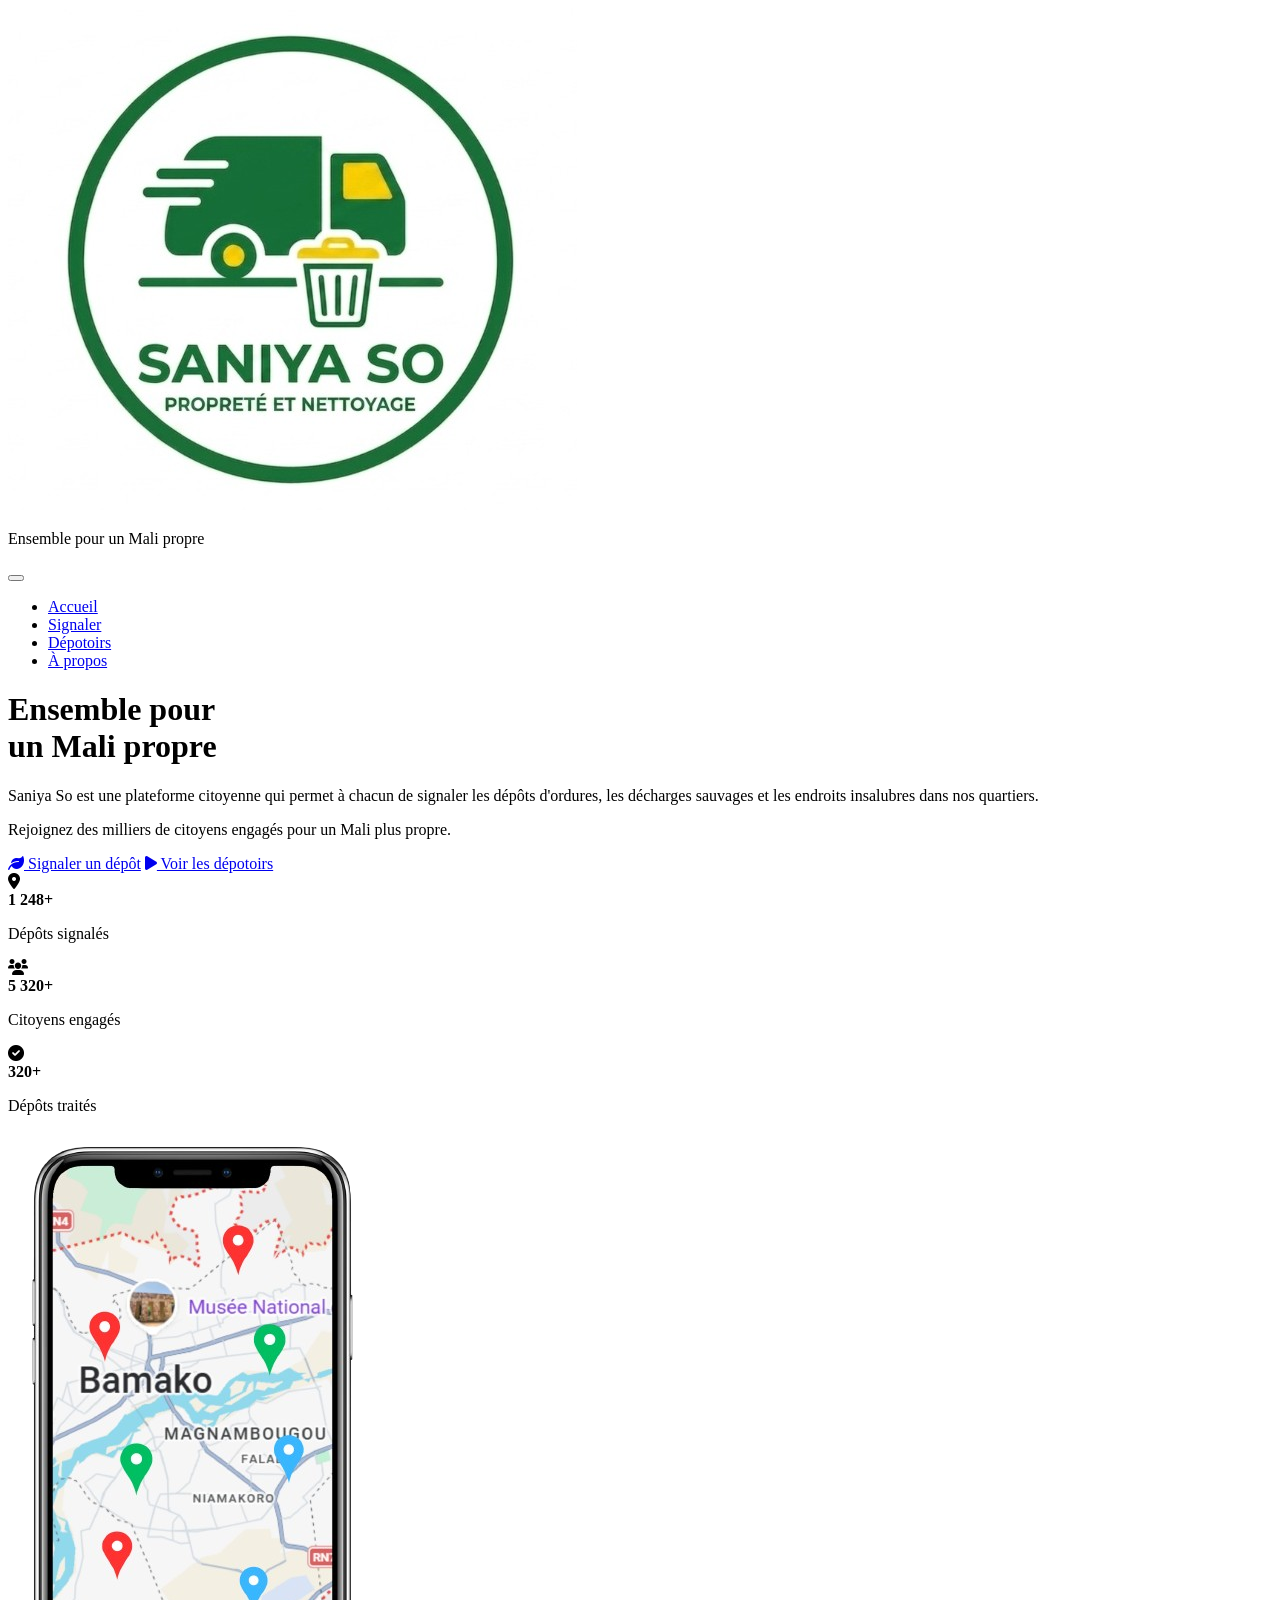
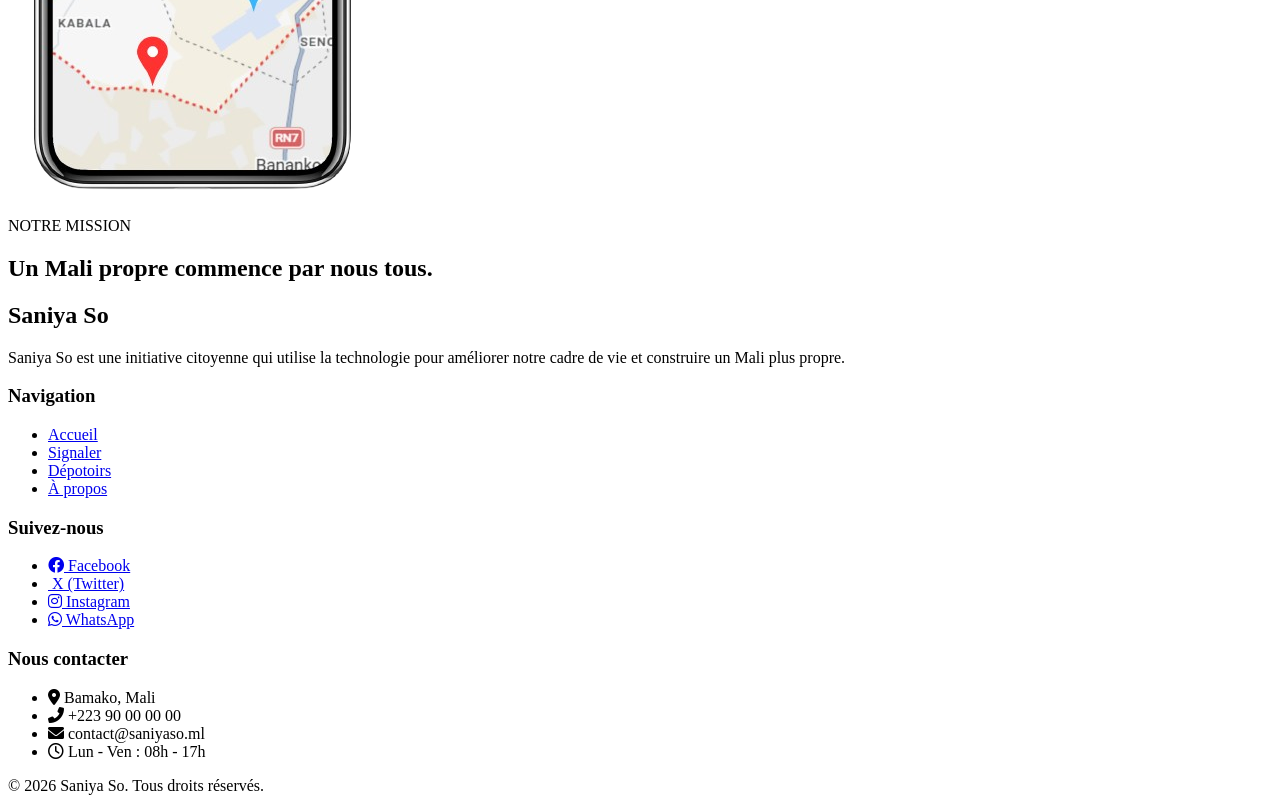
==== index.html @ 662f0945 "Initial commit: Saniya So - Plateforme citoyenne pour un Mali propre" ====
<!DOCTYPE html>
<html lang="fr">
<head>
    <meta charset="UTF-8">
    <meta name="viewport" content="width=device-width, initial-scale=1.0">
    <title>Saniya So - Mali Propre</title>
    <link rel="stylesheet" href="style.css">
    <link href="https://fonts.googleapis.com/css2?family=Inter:wght@400;600;700;800&display=swap" rel="stylesheet">
    <link rel="stylesheet" href="https://cdnjs.cloudflare.com/ajax/libs/font-awesome/6.0.0/css/all.min.css">
</head>
<body>

    <header class="header">
        <nav class="navbar">
            <div class="logo">
                <div class="logo-text">
                 <a href="index.html"><img src="images/logo.jpeg" alt="logo SaniyaSo"></a>
                    <p>Ensemble pour un Mali propre</p>
                </div>
            </div>
            <button class="menu-toggle" id="menuToggle">
                <span></span>
                <span></span>
                <span></span>
            </button>
            <ul class="nav-links" id="navLinks">
    <li><a href="index.html" class="active">Accueil</a></li>
    <li><a href="signaler.html">Signaler</a></li>
    <li><a href="depotoir.html">Dépotoirs</a></li>
    <li><a href="apropos.html">À propos</a></li>
</ul>
        </nav>
    </header>
    <main class="hero">
        <div class="hero-container">
            <div class="hero-content">
                <h1 class="title">Ensemble pour<br>un <span>Mali propre</span></h1>
                <p class="description">
                    Saniya So est une plateforme citoyenne qui permet à chacun de signaler les dépôts d'ordures, les décharges sauvages et les endroits insalubres dans nos quartiers.
                </p>
                <p class="sub-description">Rejoignez des milliers de citoyens engagés pour un Mali plus propre.</p>
                <div class="actions">
                    <a href="signaler.html" class="btn btn-green"><i class="fas fa-leaf"></i> Signaler un dépôt</a>
                    <a href="depotoir.html" class="btn btn-outline"><i class="fas fa-play"></i> Voir les dépotoirs</a>
                </div>
                <div class="stats">
                    <div class="stat-card">
                        <span class="icon"><i class="fas fa-map-marker-alt"></i></span>
                        <div><strong>1 248+</strong><p>Dépôts signalés</p></div>
                    </div>
                    <div class="stat-card">
                        <span class="icon"><i class="fas fa-users"></i></span>
                        <div><strong>5 320+</strong><p>Citoyens engagés</p></div>
                    </div>
                    <div class="stat-card">
                        <span class="icon"><i class="fas fa-check-circle"></i></span>
                        <div><strong>320+</strong><p>Dépôts traités</p></div>
                    </div>
                </div>
            </div>

            <div class="hero-visual">
                <img src="images/iphone.png" alt="Saniya App" class="phone">
            </div>
        </div>
    </main>

    <div class="mission">
        <p class="mission-tag">NOTRE MISSION</p>
        <h2>Un Mali propre commence par nous tous.</h2>
        <div class="line"></div>
    </div>

    <footer class="main-footer">
        <div class="footer-inner">
            <div class="footer-section left">
                <div class="footer-brand">
                    <h2>Saniya So</h2>
                </div>
                <p class="description-footer">
                    Saniya So est une initiative citoyenne qui utilise la technologie pour améliorer notre cadre de vie et construire un Mali plus propre.
                </p>
            </div>

            <div class="footer-section center">
                <h3>Navigation</h3>
                <ul>
                    <li><a href="#">Accueil</a></li>
                    <li><a href="#">Signaler</a></li>
                    <li><a href="#">Dépotoirs</a></li>
                    <li><a href="#">À propos</a></li>
                </ul>
            </div>
<div class="footer-section center">
    <h3>Suivez-nous</h3>
    <ul class="social-links">
        <li><a href="#"><i class="fab fa-facebook"></i> Facebook</a></li>
        <li><a href="#"><i class="fab fa-x-twitter"></i> X (Twitter)</a></li>
        <li><a href="#"><i class="fab fa-instagram"></i> Instagram</a></li>
        <li><a href="#"><i class="fab fa-whatsapp"></i> WhatsApp</a></li>
    </ul>
</div>
            <div class="footer-section right">
                <h3>Nous contacter</h3>
                <ul class="contact-info">
    <li><i class="fas fa-map-marker-alt"></i> Bamako, Mali</li>
    <li><i class="fas fa-phone-alt"></i> +223 90 00 00 00</li>
    <li><i class="fas fa-envelope"></i> contact@saniyaso.ml</li>
    <li><i class="far fa-clock"></i> Lun - Ven : 08h - 17h</li>
</ul>
            </div>
        </div>

        <div class="footer-bottom">
            <p>© 2026 Saniya So. Tous droits réservés.</p>
        </div>
    </footer>

    <script>
        const menuToggle = document.getElementById('menuToggle');
        const navLinks = document.getElementById('navLinks');
        
        menuToggle.addEventListener('click', () => {
            navLinks.classList.toggle('active');
            menuToggle.classList.toggle('active');
        });
    </script>

</body>
</html>
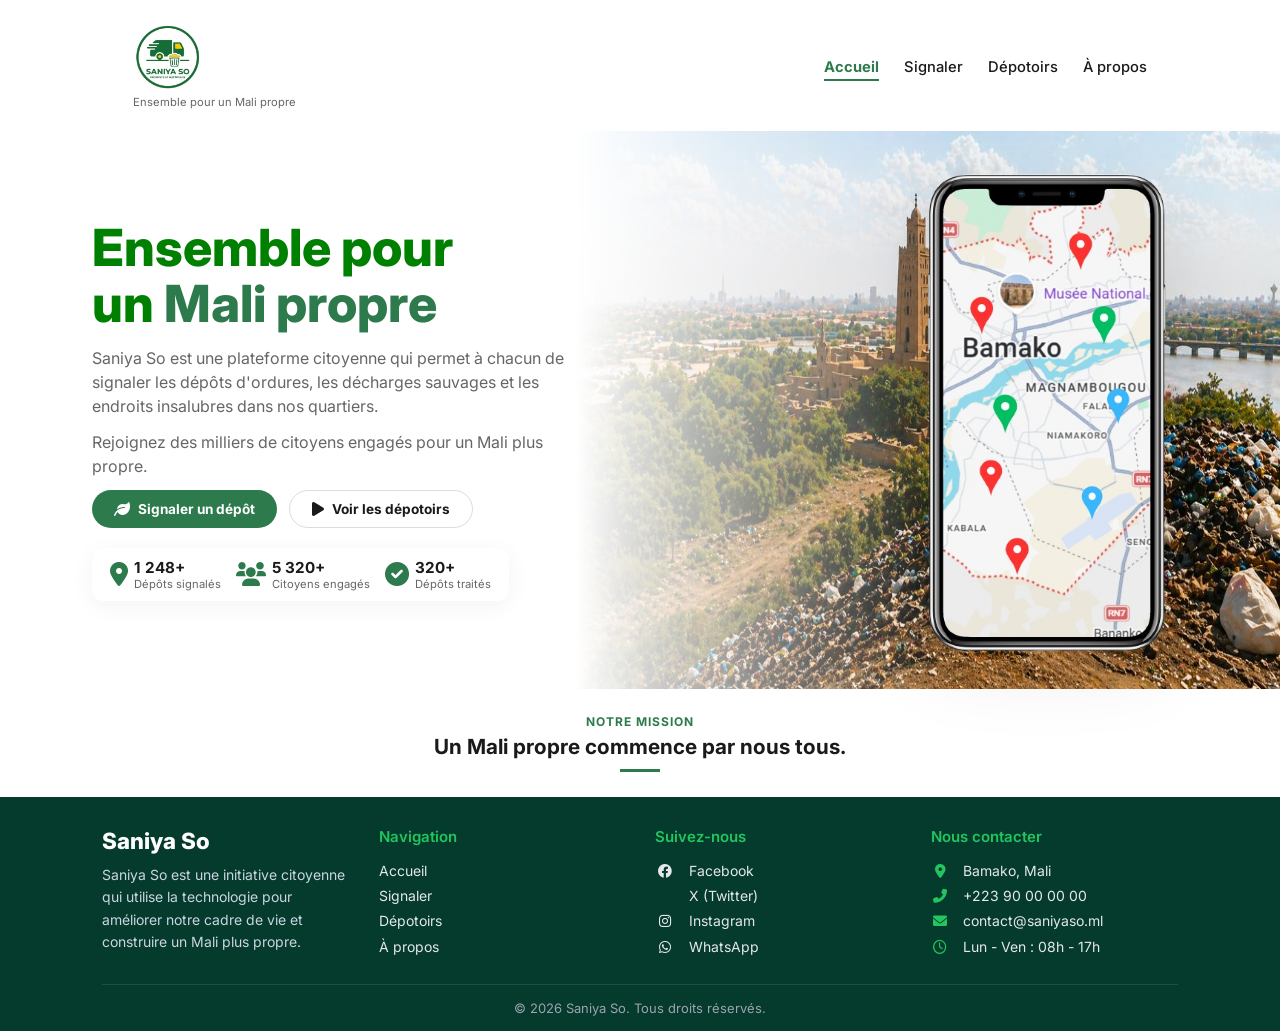
==== commit ab22ef05: "new" ====
--- a/index.html
+++ b/index.html
@@ -4,7 +4,7 @@
     <meta charset="UTF-8">
     <meta name="viewport" content="width=device-width, initial-scale=1.0">
     <title>Saniya So - Mali Propre</title>
-    <link rel="stylesheet" href="style.css">
+    <link rel="stylesheet" href="Style.css">
     <link href="https://fonts.googleapis.com/css2?family=Inter:wght@400;600;700;800&display=swap" rel="stylesheet">
     <link rel="stylesheet" href="https://cdnjs.cloudflare.com/ajax/libs/font-awesome/6.0.0/css/all.min.css">
 </head>
--- a/Style.css
+++ b/Style.css
@@ -0,0 +1,1221 @@
+nav{
+    display: flex;
+    justify-content: space-between;
+    align-items: center;
+    padding: 10px 5%;
+    background-color: white;
+
+}
+nav img{
+    width: 70px;
+    height: 70px;
+    object-fit: cover;
+    border-radius:  10px;
+    display: block;
+}
+
+nav ul{
+    list-style: none;
+    margin: 0;
+    padding: 0;
+    display: flex;
+    gap: 30px;
+}
+nav ul a {
+    color: green;
+    text-decoration: none;
+    font-weight: 600;
+}
+nav ul a:hover{
+    color: #107f10;
+    text-decoration: underline;
+}
+body{
+    margin: 0;
+    padding: 0;
+    background-image: url( img-déchets.jpg);
+    background-size: 100% 100%;
+    background-position: center;
+    background-attachment: fixed;
+    background-repeat: no-repeat;
+ }
+h1{
+    text-align: center;
+    color:green;
+    width: 100%;
+    position: sticky;
+    top: 0;
+}
+form {
+    background-color: rgba(255, 255, 255, 0.2); 
+    backdrop-filter: blur(10px); 
+    border: 1px solid rgba(255, 255, 255, 0.3);
+    
+    display: flex;
+    flex-direction: column;
+    border-radius: 50px;
+    width: 50%;
+    align-items: center;
+    justify-content: center;
+    margin-top: 20px;
+    gap: 20px;
+    padding: 40px; 
+    margin-bottom: 50px;
+}
+label {
+    color: white; 
+    text-shadow: 1px 1px 2px rgba(0,0,0,0.5); 
+}
+input, #zone-desc {
+    background-color: rgba(255, 255, 255, 0.7); 
+    border: none;
+    border-radius: 10px;
+}
+#zone-desc{
+    margin-bottom: 15px;
+    height: 100px;
+    width: 50%;
+    padding: 10px;
+}
+.formdepo{
+display:flex ;
+align-items: center;
+justify-content: center;
+flex-direction: column;
+}
+
+#zone-desc{
+    height: 100px;
+    padding: AUTO;
+   
+}
+
+.boite-photo{
+    background: #fff;
+    padding: 40px 20px;
+    border-radius: 20px;
+    width: 200px;
+    text-align: center;
+    max-width: 360px;
+    box-shadow: 0 4px 10px rgba(0,0,0,0.5);
+    margin-bottom: 50px;
+}
+#icon-placeholder svg{
+    width: 48px;
+    height: 48px;
+    display: block;
+}
+#icon-placeholder svg path{
+    fill: #1d9041;
+}
+.boite-photo h2{
+    font-size: 1.2rem;
+    color: #333;
+    font-weight: bold;
+    margin-bottom: 8px;
+}
+.boite-photo p{
+    font-size: 0.85rem;
+    color: #777;
+    line-height: 1.4;
+}
+.green-btn{
+    background-color: #1d9041;
+    color: white;
+    padding: 12px 25px;
+    border-radius: 12px;
+    display: inline-flex;
+    align-items: center;
+    gap: 10px;
+    cursor: pointer;
+    font-weight: 600;
+    border: 0.9rem;
+    transition: background 0.3s ease;
+}
+.green-btn:hover{
+    background-color: #167032;
+}
+.green-btn span{
+    font-size: 1.1rem;
+}
+button{
+    background-color: green;
+    color: white;
+}
+.conteneur-blanc {
+    display: flex;
+    flex-direction: column;
+    align-items: center; 
+    justify-content: center;
+    padding: 40px; 
+    gap: 30px; 
+}
+.bloc-photo {
+    margin-top: 30px;    
+    margin-bottom: 30px;
+}
+  :root {
+    --green: #2D7A4D;
+    --dark: #1A1A1A;
+    --gray: #666;
+}
+
+* { 
+    margin: 0; 
+    padding: 0; 
+    box-sizing: border-box; 
+}
+
+body {
+    font-family: 'Inter', sans-serif;
+    min-height: 100vh;
+    display: flex;
+    flex-direction: column;
+    overflow-y: auto;
+    overflow-x: hidden;
+    background: #fff;
+    color: var(--dark);
+}
+.header { 
+    padding: 12px 6%; 
+    background: #fff;
+    position: relative;
+    z-index: 10;
+} 
+.navbar { 
+    display: flex; 
+    justify-content: space-between; 
+    align-items: center; 
+}
+.logo { 
+    display: flex; 
+    align-items: center; 
+}
+.logo-text h1 { 
+    color: var(--green); 
+    font-size: 1.45rem; 
+    font-weight: 800; 
+    line-height: 1; 
+    text-align: left;
+}
+.logo-text p { 
+    font-size: 0.7rem; 
+    color: var(--gray); 
+    margin-top: 3px;
+    text-align: left;
+}
+.nav-links { 
+    display: flex; 
+    list-style: none; 
+    gap: 25px; 
+}
+.nav-links a { 
+    text-decoration: none; 
+    color: var(--dark); 
+    font-weight: 500; 
+    font-size: 0.92rem; 
+}
+.nav-links a.active { 
+    color: var(--green); 
+    border-bottom: 2px solid var(--green); 
+    padding-bottom: 3px; 
+    font-weight: 700; 
+}
+.menu-toggle {
+    display: none;
+    flex-direction: column;
+    gap: 5px;
+    background: none;
+    border: none;
+    cursor: pointer;
+    padding: 5px;
+    z-index: 1000;
+}
+
+.menu-toggle span {
+    width: 28px;
+    height: 3px;
+    background: var(--green);
+    border-radius: 3px;
+    transition: all 0.3s ease;
+}
+
+.menu-toggle.active span:nth-child(1) {
+    transform: rotate(45deg) translate(8px, 8px);
+}
+
+.menu-toggle.active span:nth-child(2) {
+    opacity: 0;
+}
+
+.menu-toggle.active span:nth-child(3) {
+    transform: rotate(-45deg) translate(7px, -7px);
+}
+.signaler-hero {
+    background: #fff;
+    padding: 80px 6% 60px;
+    text-align: center;
+    position: relative;
+    overflow: hidden;
+}
+
+.signaler-hero::before {
+    content: '';
+    position: absolute;
+    top: 0;
+    left: 0;
+    right: 0;
+    height: 4px;
+    background: linear-gradient(90deg, #2D7A4D 0%, #1a5a36 50%, #2D7A4D 100%);
+}
+
+.signaler-hero::after {
+    content: '';
+    position: absolute;
+    bottom: 0;
+    left: 50%;
+    transform: translateX(-50%);
+    width: 80px;
+    height: 4px;
+    background: #2D7A4D;
+    border-radius: 2px;
+}
+
+.signaler-hero .hero-overlay h1 {
+    font-size: 2.8rem;
+    font-weight: 800;
+    margin-bottom: 15px;
+    color: #1A1A1A;
+    position: relative;
+    display: inline-block;
+}
+
+.signaler-hero .hero-overlay h1::after {
+    content: '';
+    position: absolute;
+    bottom: -10px;
+    left: 50%;
+    transform: translateX(-50%);
+    width: 60px;
+    height: 3px;
+    background: #2D7A4D;
+    border-radius: 2px;
+}
+
+.signaler-hero .hero-overlay p {
+    font-size: 1.15rem;
+    color: #666;
+    max-width: 650px;
+    margin: 25px auto 0;
+    line-height: 1.7;
+    font-weight: 400;
+}
+
+.hero {
+    position: relative;
+    display: flex;
+    align-items: center;
+    background-image: url('images/fond.jpg'); 
+    background-size: 58% 100%; 
+    background-position: right top;
+    background-repeat: no-repeat;
+    padding: 20px 0;
+    min-height: 62vh;
+}
+.hero::before {
+    content: '';
+    position: absolute;
+    inset: 0;
+    background: linear-gradient(90deg, #fff 45%, rgba(255,255,255,0) 75%);
+    z-index: 1;
+}
+.hero-container {
+    width: 100%;
+    max-width: 1250px;
+    margin: 0 auto;
+    padding: 0 6%; 
+    display: flex;
+    justify-content: space-between;
+    align-items: center;
+    z-index: 2;
+}
+.hero-content { 
+    flex: 1.1; 
+    text-align: left; 
+    max-width: 480px; 
+} 
+.title { 
+    font-size: 3.2rem; 
+    line-height: 1.1; 
+    margin-bottom: 15px; 
+    font-weight: 800; 
+    text-align: left;
+}
+.title span { 
+    color: var(--green); 
+}
+.description, .sub-description { 
+    font-size: 1rem; 
+    color: var(--gray); 
+    margin-bottom: 12px; 
+    line-height: 1.5;
+    text-align: left;
+}
+.actions { 
+    display: flex; 
+    gap: 12px; 
+    margin-bottom: 20px; 
+}
+.btn { 
+    padding: 10px 22px; 
+    border-radius: 50px; 
+    text-decoration: none; 
+    font-weight: 700; 
+    display: inline-flex; 
+    align-items: center; 
+    gap: 8px; 
+    font-size: 0.85rem;
+    transition: all 0.3s ease;
+}
+.btn i {
+    font-size: 1rem;
+}
+.btn-green { 
+    background: var(--green); 
+    color: #fff; 
+}
+.btn-green:hover {
+    background: #236339;
+    transform: translateY(-2px);
+}
+.btn-outline { 
+    border: 1.5px solid #ddd; 
+    color: var(--dark); 
+    background: #fff;
+}
+.btn-outline:hover {
+    border-color: var(--green);
+    color: var(--green);
+    transform: translateY(-2px);
+}
+
+.stats { 
+    display: flex; 
+    background: #fff; 
+    padding: 10px 18px; 
+    border-radius: 12px; 
+    box-shadow: 0 5px 25px rgba(0,0,0,0.05); 
+    width: fit-content; 
+    gap: 15px;
+}
+.stat-card { 
+    display: flex; 
+    align-items: center; 
+    gap: 6px; 
+    text-align: left;
+}
+.stat-card .icon {
+    font-size: 1.5rem;
+    color: var(--green);
+}
+.stat-card strong { 
+    font-size: 0.95rem; 
+    display: block; 
+}
+.stat-card p { 
+    font-size: 0.7rem; 
+    color: var(--gray); 
+}
+
+.hero-visual { 
+    flex: 0.9; 
+    display: flex; 
+    justify-content: flex-end; 
+}
+.phone { 
+    max-height: 55vh; 
+    width: auto; 
+    filter: drop-shadow(0 15px 35px rgba(0,0,0,0.1)); 
+}
+
+.mission { 
+    padding: 25px 0; 
+    text-align: center; 
+    background: #fff; 
+}
+.mission-tag { 
+    color: var(--green); 
+    font-weight: 700; 
+    font-size: 0.75rem; 
+    letter-spacing: 1px; 
+}
+.mission h2 { 
+    font-size: 1.3rem; 
+    margin: 5px 0 10px; 
+    font-weight: 700;
+}
+.line { 
+    width: 40px; 
+    height: 3px; 
+    background: var(--green); 
+    margin: 0 auto; 
+}
+
+
+.main-footer {
+    background: #043b2d;
+    color: white;
+    padding: 30px 8% 15px;
+    margin-top: auto; 
+}
+.footer-inner {
+    display: flex;
+    justify-content: space-between;
+    align-items: flex-start;
+    flex-wrap: wrap;
+    gap: 30px;
+}
+.footer-section {
+    flex: 1;
+    min-width: 200px;
+}
+
+.footer-section.left,
+.footer-section.center,
+.footer-section.right {
+    text-align: left;
+}
+
+.footer-brand h2 {
+    color: #fff;
+    font-size: 1.4rem;
+    font-weight: 800;
+    margin-bottom: 10px;
+}
+.footer-section h3 {
+    color: #22c55e;
+    margin-bottom: 12px;
+    font-size: 15px;
+    font-weight: 600;
+}
+.footer-section p.description-footer {
+    color: #cbd5e1;
+    line-height: 1.6;
+    font-size: 14px;
+    max-width: 310px;
+}
+.footer-section p,
+.footer-section li,
+.footer-section a {
+    color: #e5e7eb;
+    text-decoration: none;
+    list-style: none;
+    line-height: 1.8;
+    font-size: 14px;
+}
+.footer-section ul {
+    padding: 0;
+    list-style: none;
+}
+.footer-section a:hover {
+    color: #22c55e;
+}
+.footer-bottom {
+    text-align: center;
+    margin-top: 25px;
+    padding-top: 15px;
+    border-top: 1px solid rgba(255,255,255,0.1);
+    font-size: 13px;
+    color: #9ca3af;
+}
+
+@media (max-width: 768px) { 
+    .footer-inner { flex-direction: column; text-align: center; }
+    .footer-section.left, .footer-section.center, .footer-section.right { text-align: center; }
+}
+
+.social-links li a i {
+    margin-right: 10px; 
+    width: 20px;       
+    text-align: center;
+}
+
+.contact-info li i {
+    margin-right: 10px; 
+    width: 18px;        
+    text-align: center;
+    color: #22c55e;  
+}
+form {
+    background-color: rgba(255, 255, 255, 0.2); 
+    backdrop-filter: blur(10px);
+    border: 1px solid rgba(255, 255, 255, 0.3);
+    border-radius: 30px;
+    padding: 40px;
+    width: 60%;
+    margin: 20px auto;
+    display: flex;
+    flex-direction: column;
+    align-items: center;
+    gap: 20px;
+}
+.boite-photo {
+    background: transparent; 
+    box-shadow: none;     
+    margin-bottom: 20px;
+    padding: 0;
+}
+.form-row label {
+    color: white;
+    font-weight: bold;
+    min-width: 120px;
+}
+.form-row input, .form-row textarea {
+    background-color: rgba(255, 255, 255, 0.6);
+    border: none;
+    border-radius: 8px;
+    padding: 10px;
+    flex: 1;
+}
+.message-succes-style {
+    display: none; 
+    background-color: #1d9041; 
+    color: white;
+    padding: 20px;
+    border-radius: 10px;
+    text-align: center;
+    font-size: 1.5rem;
+    font-weight: bold;
+    margin-top: 20px;
+    border: 2px solid white;
+}
+.formulaire-compact {
+    background-color: rgba(255, 255, 255, 0.2); 
+    backdrop-filter: blur(10px);
+    border-radius: 30px;
+    padding: 30px;
+    width: 45%; 
+    margin: 20px auto;
+    display: flex;
+    flex-direction: column;
+    align-items: center;
+    gap: 20px;
+}
+.boite-photo {
+    background: white; 
+    padding: 20px;
+    border-radius: 20px;
+    text-align: center;
+    width: 90%;
+    color: #333;
+}
+
+.boite-photo-opaque p {
+    color: #555; 
+    font-size: 0.9rem;
+}
+.form-row {
+    display: flex;
+    align-items: center;
+    width: 100%;
+    gap: 15px;
+    color: white;
+}
+#icon-placeholder {
+    display: flex;
+    justify-content: center;
+    margin-bottom: 10px;
+}
+.boite-photo-opaque {
+    background: white;
+    padding: 20px;
+    border-radius: 20px;
+    text-align: center;
+    width: 90%;
+    margin-bottom: 20px; 
+}
+.boite-photo-opaque h2 {
+    font-size: 1.2rem;
+    margin: 5px 0;
+    color: #333;
+}
+@media (max-width: 768px) {
+    .header {
+        padding: 12px 4%;
+    }
+    
+    .navbar {
+        position: relative;
+    }
+    
+    .menu-toggle {
+        display: flex;
+    }
+    
+    .nav-links {
+        position: fixed;
+        top: 0;
+        right: -100%;
+        height: 100vh;
+        width: 70%;
+        max-width: 300px;
+        background: white;
+        flex-direction: column;
+        padding: 80px 30px 30px;
+        gap: 20px;
+        box-shadow: -5px 0 15px rgba(0,0,0,0.1);
+        transition: right 0.4s ease;
+        z-index: 999;
+    }
+    
+    .nav-links.active {
+        right: 0;
+    }
+    
+    .nav-links li {
+        width: 100%;
+    }
+    
+    .nav-links a {
+        display: block;
+        padding: 12px 0;
+        font-size: 1.1rem;
+        border-bottom: 1px solid #f0f0f0;
+    }
+    
+    .nav-links a.active {
+        border-bottom: 2px solid var(--green);
+    }
+    
+    .logo img {
+        width: 55px;
+        height: 55px;
+    }
+    
+    .logo-text p {
+        font-size: 0.65rem;
+    }
+    .hero {
+        background-image: none;
+        background: linear-gradient(135deg, #f5f7fa 0%, #c3cfe2 100%);
+        min-height: auto;
+        padding: 40px 0;
+    }
+    
+    .hero::before {
+        display: none;
+    }
+    
+    .hero-container {
+        flex-direction: column;
+        padding: 0 5%;
+        gap: 30px;
+    }
+    
+    .hero-content {
+        max-width: 100%;
+        text-align: center;
+    }
+    
+    .title {
+        font-size: 2.2rem;
+        text-align: center;
+        line-height: 1.2;
+    }
+    
+    .description, .sub-description {
+        text-align: center;
+        font-size: 0.95rem;
+    }
+    
+    .actions {
+        flex-direction: column;
+        width: 100%;
+        gap: 15px;
+    }
+    
+    .btn {
+        width: 100%;
+        justify-content: center;
+        padding: 14px 22px;
+        font-size: 0.95rem;
+    }
+    
+    .stats {
+        flex-direction: column;
+        width: 100%;
+        padding: 20px;
+        gap: 20px;
+    }
+    
+    .stat-card {
+        justify-content: flex-start;
+        padding: 10px 0;
+        border-bottom: 1px solid #f0f0f0;
+    }
+    
+    .stat-card:last-child {
+        border-bottom: none;
+    }
+    
+    .hero-visual {
+        margin-top: 20px;
+        justify-content: center;
+    }
+    
+    .phone {
+        max-height: 45vh;
+    }
+    .mission {
+        padding: 30px 5%;
+    }
+    
+    .mission h2 {
+        font-size: 1.1rem;
+    }
+    form, .formulaire-compact {
+        width: 95%;
+        padding: 25px 20px;
+        border-radius: 20px;
+    }
+    .signaler-hero {
+        padding: 60px 5% 50px;
+    }
+    
+    .signaler-hero .hero-overlay h1 {
+        font-size: 2rem;
+    }
+    
+    .signaler-hero .hero-overlay h1::after {
+        width: 50px;
+        height: 2px;
+        bottom: -8px;
+    }
+    
+    .signaler-hero .hero-overlay p {
+        font-size: 1rem;
+        margin-top: 20px;
+    }
+    
+    .haut-page {
+        padding: 40px 0;
+        min-height: auto !important;
+    }
+    
+    .form-row {
+        flex-direction: column;
+        align-items: flex-start;
+        gap: 8px;
+    }
+    
+    .form-row label {
+        min-width: auto;
+        font-size: 0.9rem;
+    }
+    
+    .form-row input, .form-row textarea {
+        width: 100%;
+        font-size: 0.95rem;
+    }
+    
+    #zone-desc {
+        width: 100%;
+    }
+    
+    .boite-photo {
+        width: 100%;
+        padding: 25px 15px;
+    }
+    
+    .green-btn {
+        width: 100%;
+        justify-content: center;
+    }
+    
+    /* Footer */
+    .main-footer {
+        padding: 30px 5% 15px;
+    }
+}
+
+@media (max-width: 1024px) and (min-width: 769px) {
+    .hero {
+        background-size: 65% 100%;
+    }
+    
+    .title {
+        font-size: 2.8rem;
+    }
+    
+    .hero-container {
+        padding: 0 4%;
+    }
+    
+    .stats {
+        gap: 12px;
+    }
+    .signaler-hero {
+        padding: 70px 5% 55px;
+    }
+    
+    .signaler-hero .hero-overlay h1 {
+        font-size: 2.4rem;
+    }
+    
+    .signaler-hero .hero-overlay p {
+        font-size: 1.1rem;
+    }
+}
+.about-hero {
+    background: #fff;
+    padding: 80px 6% 60px;
+    text-align: center;
+    position: relative;
+    overflow: hidden;
+}
+
+.about-hero::before {
+    content: '';
+    position: absolute;
+    top: 0;
+    left: 0;
+    right: 0;
+    height: 4px;
+    background: linear-gradient(90deg, #2D7A4D 0%, #1a5a36 50%, #2D7A4D 100%);
+}
+
+.about-hero::after {
+    content: '';
+    position: absolute;
+    bottom: 0;
+    left: 50%;
+    transform: translateX(-50%);
+    width: 80px;
+    height: 4px;
+    background: #2D7A4D;
+    border-radius: 2px;
+}
+
+.about-hero .hero-overlay h1 {
+    font-size: 2.8rem;
+    font-weight: 800;
+    margin-bottom: 15px;
+    color: #1A1A1A;
+    position: relative;
+    display: inline-block;
+}
+
+.about-hero .hero-overlay h1::after {
+    content: '';
+    position: absolute;
+    bottom: -10px;
+    left: 50%;
+    transform: translateX(-50%);
+    width: 60px;
+    height: 3px;
+    background: #2D7A4D;
+    border-radius: 2px;
+}
+
+.about-hero .hero-overlay p {
+    font-size: 1.15rem;
+    color: #666;
+    max-width: 650px;
+    margin: 25px auto 0;
+    line-height: 1.7;
+    font-weight: 400;
+}
+
+.about-section {
+    padding: 60px 6%;
+    background: #fff;
+}
+
+.about-container {
+    max-width: 1200px;
+    margin: 0 auto;
+}
+
+.about-content {
+    margin-bottom: 50px;
+}
+
+.about-content h2 {
+    font-size: 2rem;
+    color: var(--dark);
+    margin-bottom: 20px;
+    display: flex;
+    align-items: center;
+    gap: 15px;
+}
+
+.about-content h2 i {
+    color: var(--green);
+    font-size: 1.8rem;
+}
+
+.about-content p {
+    font-size: 1.05rem;
+    line-height: 1.8;
+    color: var(--gray);
+    margin-bottom: 15px;
+}
+.steps {
+    display: grid;
+    grid-template-columns: repeat(auto-fit, minmax(280px, 1fr));
+    gap: 30px;
+    margin-top: 30px;
+}
+
+.step-card {
+    background: #f8f9fa;
+    padding: 30px;
+    border-radius: 15px;
+    text-align: center;
+    transition: transform 0.3s ease, box-shadow 0.3s ease;
+}
+
+.step-card:hover {
+    transform: translateY(-5px);
+    box-shadow: 0 8px 20px rgba(0,0,0,0.1);
+}
+
+.step-number {
+    width: 60px;
+    height: 60px;
+    background: var(--green);
+    color: white;
+    border-radius: 50%;
+    display: flex;
+    align-items: center;
+    justify-content: center;
+    font-size: 1.8rem;
+    font-weight: 800;
+    margin: 0 auto 20px;
+}
+
+.step-card h3 {
+    font-size: 1.3rem;
+    color: var(--dark);
+    margin-bottom: 10px;
+}
+
+.step-card p {
+    font-size: 0.95rem;
+    color: var(--gray);
+    line-height: 1.6;
+}
+.team-section {
+    padding: 60px 6%;
+    background: linear-gradient(135deg, #f5f7fa 0%, #c3cfe2 100%);
+}
+
+.team-container {
+    max-width: 1200px;
+    margin: 0 auto;
+    text-align: center;
+}
+
+.team-container h2 {
+    font-size: 2.5rem;
+    color: var(--dark);
+    margin-bottom: 15px;
+    font-weight: 800;
+}
+
+.team-intro {
+    font-size: 1.1rem;
+    color: var(--gray);
+    margin-bottom: 50px;
+}
+
+.team-grid {
+    display: grid;
+    grid-template-columns: repeat(auto-fit, minmax(300px, 1fr));
+    gap: 40px;
+}
+
+.team-card {
+    background: white;
+    padding: 40px 30px;
+    border-radius: 20px;
+    box-shadow: 0 4px 15px rgba(0,0,0,0.08);
+    transition: transform 0.3s ease, box-shadow 0.3s ease;
+}
+
+.team-card:hover {
+    transform: translateY(-8px);
+    box-shadow: 0 8px 25px rgba(0,0,0,0.15);
+}
+
+.team-avatar {
+    width: 120px;
+    height: 120px;
+    margin: 0 auto 20px;
+    border-radius: 50%;
+    overflow: hidden;
+    border: 4px solid #2D7A4D;
+    display: flex;
+    align-items: center;
+    justify-content: center;
+}
+
+.team-avatar img {
+    width: 100%;
+    height: 100%;
+    object-fit: cover;
+}
+
+.team-avatar i {
+    font-size: 5rem;
+    color: white;
+}
+
+.team-card h3 {
+    font-size: 1.4rem;
+    color: var(--dark);
+    margin-bottom: 8px;
+    font-weight: 700;
+}
+
+.team-card .role {
+    font-size: 0.95rem;
+    color: var(--green);
+    font-weight: 600;
+    margin-bottom: 15px;
+}
+
+.team-card .bio {
+    font-size: 0.95rem;
+    color: var(--gray);
+    line-height: 1.6;
+    margin-bottom: 20px;
+}
+
+.social-links-team {
+    display: flex;
+    justify-content: center;
+    gap: 15px;
+}
+
+.social-links-team a {
+    width: 40px;
+    height: 40px;
+    background: #f8f9fa;
+    border-radius: 50%;
+    display: flex;
+    align-items: center;
+    justify-content: center;
+    color: var(--dark);
+    transition: all 0.3s ease;
+}
+
+.social-links-team a:hover {
+    background: var(--green);
+    color: white;
+    transform: scale(1.1);
+}
+
+.social-links-team a i {
+    font-size: 1.1rem;
+}
+.stats-section {
+    padding: 60px 6%;
+    background: white;
+}
+
+.stats-container {
+    max-width: 1200px;
+    margin: 0 auto;
+    display: grid;
+    grid-template-columns: repeat(auto-fit, minmax(250px, 1fr));
+    gap: 30px;
+}
+
+.stat-box {
+    text-align: center;
+    padding: 40px 20px;
+    background: #f8f9fa;
+    border-radius: 15px;
+    transition: transform 0.3s ease, box-shadow 0.3s ease;
+}
+
+.stat-box:hover {
+    transform: translateY(-5px);
+    box-shadow: 0 8px 20px rgba(0,0,0,0.1);
+}
+
+.stat-box i {
+    font-size: 3rem;
+    color: var(--green);
+    margin-bottom: 15px;
+}
+
+.stat-box h3 {
+    font-size: 2.5rem;
+    color: var(--dark);
+    font-weight: 800;
+    margin-bottom: 10px;
+}
+
+.stat-box p {
+    font-size: 1rem;
+    color: var(--gray);
+}
+@media (max-width: 768px) {
+    .about-hero {
+        padding: 60px 5% 50px;
+    }
+    
+    .about-hero .hero-overlay h1 {
+        font-size: 2rem;
+    }
+    
+    .about-hero .hero-overlay h1::after {
+        width: 50px;
+        height: 2px;
+        bottom: -8px;
+    }
+    
+    .about-hero .hero-overlay p {
+        font-size: 1rem;
+        margin-top: 20px;
+    }
+    
+    .about-section {
+        padding: 40px 5%;
+    }
+    
+    .about-content h2 {
+        font-size: 1.5rem;
+        flex-direction: column;
+        gap: 10px;
+    }
+    
+    .about-content p {
+        font-size: 0.95rem;
+    }
+    
+    .steps {
+        grid-template-columns: 1fr;
+        gap: 20px;
+    }
+    
+    .team-section {
+        padding: 40px 5%;
+    }
+    
+    .team-container h2 {
+        font-size: 1.8rem;
+    }
+    
+    .team-grid {
+        grid-template-columns: 1fr;
+        gap: 30px;
+    }
+    
+    .stats-container {
+        grid-template-columns: 1fr;
+        gap: 20px;
+    }
+}
